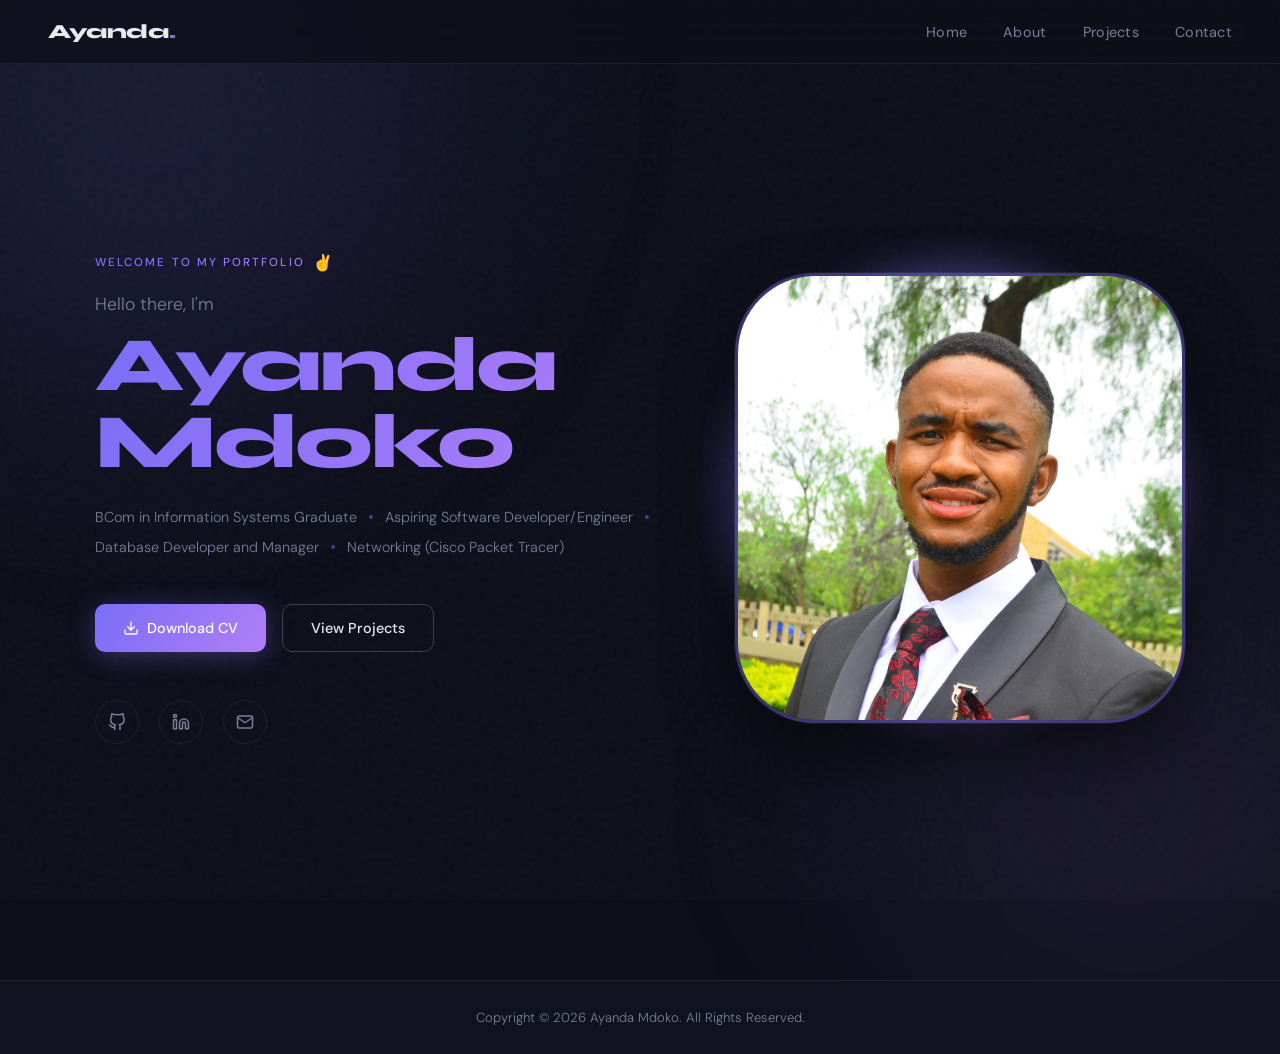
==== index.html @ dafb2702 "first commit" ====
<!DOCTYPE html>
<html lang="en">
<head>
  <meta charset="UTF-8" />
  <meta name="viewport" content="width=device-width, initial-scale=1.0"/>
  <title>Ayanda Mdoko — Portfolio</title>
  <link rel="preconnect" href="https://fonts.googleapis.com">
  <link rel="preconnect" href="https://fonts.gstatic.com" crossorigin>
  <link href="https://fonts.googleapis.com/css2?family=Syne:wght@400;700;800&family=DM+Sans:wght@300;400;500&display=swap" rel="stylesheet">
  <link rel="stylesheet" href="style.css" />
</head>
<body>

  <div class="blob blob-1"></div>
  <div class="blob blob-2"></div>

  <!-- NAV -->
  <nav>
    <a href="#" class="nav-logo">Ayanda<span>.</span></a>
    <button class="menu-toggle" type="button" aria-label="Open navigation menu" aria-expanded="false">
      <span></span>
      <span></span>
      <span></span>
    </button>
    <ul class="nav-links">
      <li><a href="#">Home</a></li>
      <li><a href="about.html">About</a></li>
      <li><a href="projects.html">Projects</a></li>
      <li><a href="contact.html">Contact</a></li>
    </ul>
  </nav>

  <!-- HERO -->
  <section class="hero">

    <!-- Left: text -->
    <div class="hero-content">
      <p class="hero-tag">Welcome to my portfolio <span class="wave">✌️</span></p>
      <p class="hero-greeting">Hello there, I'm</p>
      <h1 class="hero-name">Ayanda Mdoko</h1>
      <div class="hero-roles">
        <span>BCom in Information Systems Graduate</span>
        <span class="dot"></span>
        <span>Aspiring Software Developer/Engineer</span>
        <span class="dot"></span>
        <span>Database Developer and Manager</span>
        <span class="dot"></span>
        <span>Networking (Cisco Packet Tracer)</span>
      </div>
      <div class="hero-cta">
        <a href="#" onclick="window.open('./documents/Ayanda Mdoko CV.pdf')" target="_blank" class="btn btn-primary">
          <svg xmlns="http://www.w3.org/2000/svg" viewBox="0 0 24 24" fill="none" stroke="currentColor" stroke-width="2" stroke-linecap="round" stroke-linejoin="round">
            <path d="M21 15v4a2 2 0 0 1-2 2H5a2 2 0 0 1-2-2v-4"/><polyline points="7 10 12 15 17 10"/><line x1="12" y1="15" x2="12" y2="3"/>
          </svg>
          Download CV
        </a>
        <a href="projects.html" class="btn btn-secondary">View Projects</a>
      </div>
      <div class="hero-socials">
        <a href="#" aria-label="GitHub" onclick="location.href='https://github.com/AyandaMdoko'" target="_blank">
          <svg xmlns="http://www.w3.org/2000/svg" viewBox="0 0 24 24" fill="none" stroke="currentColor" stroke-width="2" stroke-linecap="round" stroke-linejoin="round">
            <path d="M9 19c-5 1.5-5-2.5-7-3m14 6v-3.87a3.37 3.37 0 0 0-.94-2.61c3.14-.35 6.44-1.54 6.44-7A5.44 5.44 0 0 0 20 4.77 5.07 5.07 0 0 0 19.91 1S18.73.65 16 2.48a13.38 13.38 0 0 0-7 0C6.27.65 5.09 1 5.09 1A5.07 5.07 0 0 0 5 4.77a5.44 5.44 0 0 0-1.5 3.78c0 5.42 3.3 6.61 6.44 7A3.37 3.37 0 0 0 9 18.13V22"/>
          </svg>
        </a>
        <a href="#" aria-label="LinkedIn"  onclick="location.href='http://www.linkedin.com/in/ayanda-mdoko-454981299'" target="_blank">
          <svg xmlns="http://www.w3.org/2000/svg" viewBox="0 0 24 24" fill="none" stroke="currentColor" stroke-width="2" stroke-linecap="round" stroke-linejoin="round">
            <path d="M16 8a6 6 0 0 1 6 6v7h-4v-7a2 2 0 0 0-2-2 2 2 0 0 0-2 2v7h-4v-7a6 6 0 0 1 6-6z"/><rect x="2" y="9" width="4" height="12"/><circle cx="4" cy="4" r="2"/>
          </svg>
        </a>
        <a href="mailto:mdokoayanda@gmail.com" aria-label="Email">
          <svg xmlns="http://www.w3.org/2000/svg" viewBox="0 0 24 24" fill="none" stroke="currentColor" stroke-width="2" stroke-linecap="round" stroke-linejoin="round">
            <path d="M4 4h16c1.1 0 2 .9 2 2v12c0 1.1-.9 2-2 2H4c-1.1 0-2-.9-2-2V6c0-1.1.9-2 2-2z"/><polyline points="22,6 12,13 2,6"/>
          </svg>
        </a>
      </div>
    </div>

    <!-- Right: floating photo -->
    <div class="hero-photo-wrap">
      <img class="hero-photo" src="./images/Profile (2).jpg" alt="Profile picture" />
    </div>

  </section>

  <!-- FOOTER -->
  <footer>
    <p>Copyright &copy; 2026 Ayanda Mdoko. All Rights Reserved.</p>
  </footer>

  <!-- Intersection Observer for active nav links + Parallax blobs -->
  <script>
    const sections = document.querySelectorAll('section[id]');
    const navLinks = document.querySelectorAll('.nav-links a');
    const observer = new IntersectionObserver(entries => {
      entries.forEach(entry => {
        if (entry.isIntersecting) {
          navLinks.forEach(a => a.style.color = '');
          const active = document.querySelector(`.nav-links a[href="#${entry.target.id}"]`);
          if (active) active.style.color = 'var(--text)';
        }
      });
    }, { threshold: 0.5 });
    sections.forEach(s => observer.observe(s));

    document.addEventListener('mousemove', e => {
      const cx = (e.clientX / window.innerWidth  - 0.5) * 30;
      const cy = (e.clientY / window.innerHeight - 0.5) * 30;
      document.querySelector('.blob-1').style.transform = `translate(${cx}px, ${cy}px)`;
      document.querySelector('.blob-2').style.transform = `translate(${-cx}px, ${-cy}px)`;
    });
  </script>
  <script src="nav.js"></script>
</body>
</html>
---- style.css ----
*, *::before, *::after { box-sizing: border-box; margin: 0; padding: 0; }

    :root {
        --bg:        #0d0f1a;
        --bg2:       #10121f;
        --border:    rgba(255,255,255,0.07);
        --text:      #e8eaf0;
        --muted:     #7a7f9a;
        --accent1:   #7b6ef6;
        --accent2:   #b07ef8;
        --grad:      linear-gradient(120deg, var(--accent1), var(--accent2));
        --nav-h:     64px;
    }

    html { scroll-behavior: smooth; }

    body {
        background: var(--bg);
        color: var(--text);
        font-family: 'DM Sans', sans-serif;
        font-weight: 300;
        min-height: 100vh;
         margin: 0;
    padding: calc(var(--nav-h) + 16px) 0 0;
        overflow-x: hidden;
        
    }

    /* Noise overlay */
    body::before {
        content: '';
        position: fixed; inset: 0;
        background-image: url("data:image/svg+xml,%3Csvg viewBox='0 0 200 200' xmlns='http://www.w3.org/2000/svg'%3E%3Cfilter id='n'%3E%3CfeTurbulence type='fractalNoise' baseFrequency='0.9' numOctaves='4' stitchTiles='stitch'/%3E%3C/filter%3E%3Crect width='100%25' height='100%25' filter='url(%23n)' opacity='1'/%3E%3C/svg%3E");
        opacity: 0.03;
        pointer-events: none;
        z-index: 0;
    }

    /* Glow blobs */
    .blob {
        position: fixed;
        border-radius: 50%;
        filter: blur(120px);
        pointer-events: none;
        z-index: 0;
        animation: drift 12s ease-in-out infinite alternate;
    }
    .blob-1 { width: 600px; height: 600px; background: rgba(123,110,246,0.12); top: -200px; left: -150px; }
    .blob-2 { width: 500px; height: 500px; background: rgba(176,126,248,0.08); bottom: -150px; right: -100px; animation-delay: -6s; }
    @keyframes drift {
        from { transform: translate(0,0) scale(1); }
        to   { transform: translate(30px,20px) scale(1.05); }
    }

    /* NAV */
    nav {
        position: fixed; top: 0; left: 0; right: 0;
        height: var(--nav-h);
        display: flex; align-items: center; justify-content: space-between;
        padding: 0 48px;
        background: rgba(13,15,26,0.8);
        backdrop-filter: blur(18px);
        border-bottom: 1px solid var(--border);
        z-index: 100;
    }
    .nav-logo {
        font-family: 'Syne', sans-serif; font-weight: 800; font-size: 1.25rem;
        color: var(--text); text-decoration: none; letter-spacing: -0.02em;
    }
    .nav-logo span { color: var(--accent1); }
    .nav-links { display: flex; gap: 36px; list-style: none; }
    .nav-links a {
        color: var(--muted); text-decoration: none; font-size: 0.9rem;
        font-weight: 400; letter-spacing: 0.02em; position: relative; transition: color 0.25s;
    }
    .nav-links a::after {
        content: ''; position: absolute; bottom: -4px; left: 0; right: 0;
        height: 1px; background: var(--grad); transform: scaleX(0);
        transform-origin: left; transition: transform 0.25s;
    }
    .nav-links a:hover { color: var(--text); }
    .nav-links a:hover::after { transform: scaleX(1); }

    .menu-toggle {
        display: none;
        width: 44px;
        height: 44px;
        align-items: center;
        justify-content: center;
        flex-direction: column;
        gap: 5px;
        background: transparent;
        border: 1px solid var(--border);
        border-radius: 8px;
        color: var(--text);
        cursor: pointer;
    }

    .menu-toggle span {
        width: 20px;
        height: 2px;
        border-radius: 999px;
        background: currentColor;
        transition: transform 0.25s, opacity 0.25s;
    }

    nav.nav-open .menu-toggle span:nth-child(1) {
        transform: translateY(7px) rotate(45deg);
    }

    nav.nav-open .menu-toggle span:nth-child(2) {
        opacity: 0;
    }

    nav.nav-open .menu-toggle span:nth-child(3) {
        transform: translateY(-7px) rotate(-45deg);
    }


    
    /* HERO — two-column layout */
    .hero {
        position: relative;
        min-height: 100vh;
        display: flex; align-items: center; justify-content: center;
        padding: 16px 80px 80px;
        gap: 80px;
        z-index: 1;
    }

    /* Left: text content */
    .hero-content {
        display: flex; flex-direction: column;
        align-items: flex-start;
        flex: 1;
        max-width: 560px;
    }

    .hero-tag {
        display: inline-flex; align-items: center; gap: 8px;
        font-size: 0.72rem; font-weight: 500; letter-spacing: 0.18em;
        text-transform: uppercase;
        background: var(--grad); -webkit-background-clip: text;
        -webkit-text-fill-color: transparent; background-clip: text;
        margin-bottom: 20px;
        opacity: 0; animation: fadeUp 0.7s 0.2s forwards;
    }
    .hero-tag .wave { -webkit-text-fill-color: initial; font-size: 1rem; }

    .hero-greeting {
        font-size: 1.1rem; color: var(--muted); font-weight: 300;
        margin-bottom: 12px;
        opacity: 0; animation: fadeUp 0.7s 0.4s forwards;
    }

    .hero-name {
        font-family: 'Syne', sans-serif; font-weight: 800;
        font-size: clamp(2.8rem, 6vw, 5.5rem);
        line-height: 1; letter-spacing: -0.03em;
        background: var(--grad); -webkit-background-clip: text;
        -webkit-text-fill-color: transparent; background-clip: text;
        margin-bottom: 28px;
        opacity: 0; animation: fadeUp 0.7s 0.55s forwards;
    }

    .hero-roles {
        display: flex; align-items: center; gap: 12px;
        flex-wrap: wrap;
        color: var(--muted); font-size: 0.9rem;
        margin-bottom: 48px;
        opacity: 0; animation: fadeUp 0.7s 0.7s forwards;
    }
    .hero-roles .dot {
        width: 4px; height: 4px; border-radius: 50%;
        background: var(--accent1); opacity: 0.5; flex-shrink: 0;
    }

    .hero-cta {
        display: flex; gap: 16px; flex-wrap: wrap;
        margin-bottom: 48px;
        opacity: 0; animation: fadeUp 0.7s 0.85s forwards;
    }

    .btn {
        display: inline-flex; align-items: center; gap: 8px;
        padding: 14px 28px; border-radius: 10px;
        font-family: 'DM Sans', sans-serif; font-size: 0.9rem; font-weight: 500;
        cursor: pointer; text-decoration: none;
        transition: transform 0.2s, box-shadow 0.2s; border: none;
    }
    .btn:hover { transform: translateY(-2px); }
    .btn:active { transform: translateY(0); }
    .btn-primary { background: var(--grad); color: #fff; box-shadow: 0 4px 24px rgba(123,110,246,0.35); }
    .btn-primary:hover { box-shadow: 0 8px 32px rgba(123,110,246,0.5); }
    .btn-secondary { background: transparent; color: var(--text); border: 1px solid rgba(255,255,255,0.2); }
    .btn-secondary:hover { border-color: rgba(255,255,255,0.4); background: rgba(255,255,255,0.04); }
    .btn svg { width: 16px; height: 16px; }

    .hero-socials {
        display: flex; gap: 20px;
        opacity: 0; animation: fadeUp 0.7s 1s forwards;
    }
    .hero-socials a {
        display: flex; align-items: center; justify-content: center;
        width: 44px; height: 44px; border-radius: 50%;
        border: 1px solid var(--border); color: var(--muted);
        text-decoration: none;
        transition: color 0.2s, border-color 0.2s, background 0.2s, transform 0.2s;
    }
    .hero-socials a:hover {
        color: var(--text); border-color: rgba(123,110,246,0.5);
        background: rgba(123,110,246,0.08); transform: translateY(-3px);
    }
    .hero-socials svg { width: 18px; height: 18px; }

    /* Right: floating photo */
    .hero-photo-wrap {
        flex-shrink: 0;
        position: relative;
        opacity: 0;
        height:450px;
        width: 450px;
        border-radius: 70%;
        animation: fadeUp 0.8s 0.6s forwards;
    }

    /* Glowing ring behind the photo */
    .hero-photo-wrap::before {
        content: '';
        position: absolute;
        inset: -6px;
        height: 450px;
         width: 450px;
        border-radius: 70%;
        background: var(--grad);
        filter: blur(20px);
        opacity: 0.45;
        z-index: 0;
        animation: pulseRing 4s ease-in-out infinite alternate;
    }
    @keyframes pulseRing {
        from { opacity: 0.3; transform: scale(0.97); }
        to   { opacity: 0.6; transform: scale(1.03); }
    }

    .hero-photo {
        position: relative; z-index: 1;
        height: 450px;
        width: 450px;
        border-radius: 80px;
        object-fit: cover;
        object-position: center top;
        border: 3px solid rgba(123,110,246,0.4);
        box-shadow: 0 0 0 1px rgba(255,255,255,0.06), 0 32px 64px rgba(0,0,0,0.5);
        animation: float 6s ease-in-out infinite;
    }
    @keyframes float {
        0%, 100% { transform: translateY(0px); }
        50%       { transform: translateY(-14px); }
    }

    /* FOOTER */
    footer {
        position: relative; z-index: 1;
        border-top: 1px solid var(--border);
        padding: 28px 48px; text-align: center;
        color: var(--muted); font-size: 0.82rem;
        background: var(--bg2);
    }

    /* Animations */
    @keyframes fadeUp {
        from { opacity: 0; transform: translateY(22px); }
        to   { opacity: 1; transform: translateY(0); }
    }

    /* Responsive */
    @media (max-width: 900px) {
        nav {
            padding: 0 20px;
        }

        .menu-toggle {
            display: inline-flex;
        }

        .nav-links {
            position: absolute;
            top: var(--nav-h);
            left: 0;
            right: 0;
            display: flex;
            flex-direction: column;
            gap: 0;
            padding: 12px 20px 18px;
            background: rgba(13,15,26,0.96);
            border-bottom: 1px solid var(--border);
            box-shadow: 0 24px 40px rgba(0,0,0,0.28);
            transform: translateY(-140%);
            opacity: 0;
            pointer-events: none;
            transition: transform 0.25s, opacity 0.25s;
        }

        nav.nav-open .nav-links {
            transform: translateY(0);
            opacity: 1;
            pointer-events: auto;
        }

        .nav-links li {
            width: 100%;
        }

        .nav-links a {
            display: block;
            padding: 14px 0;
            font-size: 1rem;
        }

        .hero { flex-direction: column-reverse; padding: 16px 24px 60px; gap: 48px; text-align: center; }
        .hero-content { align-items: center; }
        .hero-roles { justify-content: center; }
        .hero-photo,
        .hero-photo-wrap,
        .hero-photo-wrap::before {
            width: min(500px, 82vw);
            height: min(500px, 82vw);
        }
    }
    @media (max-width: 600px) {
        nav { padding: 0 20px; }
        .nav-links { gap: 20px; }
        .nav-links a { font-size: 0.8rem; 
    }
 }

/*---------About section--------*/
#about {
    max-width: 800px;
    margin: 24px auto;
    padding: 20px;
    background-color: #090e32;
    border-radius: 10px;
    border: 1px solid #444;
    text-align: center;
    box-shadow: 0 0 10px rgba(0, 0, 0, 0.1);
}

.title {
    text-align: center;
    color: #fff;
    font-size: 3rem;
    font-weight: 400;
    font-family:'Times New Roman', Times, serif;
}

.section-container {
    display: flex;
    flex-direction: column;
    gap: 16px;
}

.text-container {
    line-height: 1.6;
    color: #e8eaf0;
    padding: 15px;
    text-align: justify;
    font-family: 'Courier New', Courier, monospace;
    font-size: 1rem;
    font-weight: 300;
}

.cert {
    color: #007BFF;
    text-decoration: none;
    transition: color 0.3s, text-decoration 0.3s;
}

.certificates{
    margin-left: 30px;
}

.cert:hover {
    text-decoration: underline;
}

/*---------Projects---------*/

#projects {
  position: relative;
  padding: 1rem 2rem 2rem;
  margin: auto;
}
.project-container{
  display: grid;
  gap: 2rem;
  grid-template-columns: repeat(auto-fit, minmax(300px, 1fr)); /* Adjust to screen size */
  margin-bottom: 2rem;
  margin-top: 2rem;
}
.details-project-container{

  padding: 1.5rem;
  background: rgb(77, 92, 157);
  border-radius: 2rem;
  border: rgb(163, 163, 163) 0.1rem solid;
  text-align: center;
  display: flex;
  flex-direction: column;
  justify-content: center;
  align-items: center;
  transition: transform 0.3s ease,  box-shadow .4s, border .4s; /* Smooth hover effect */

}
.details-project-container:hover{
  transform: scale(1.05); /* Enlarge slightly on hover */
  box-shadow: 0 12px 30px rgba(147,197,253,0.35); border-color:#93c5fd;
  
}
.color-container {
  border-color: rgb(163, 163, 163);
  background: #090e32;
}
.project-title {
    margin: 1rem 0;
    color: rgb(163, 163, 163);
    font-size: 1.4rem;
    font-weight: bold;
    font-family: 'Times New Roman', Times, serif;
}
.project-img {
  border-radius: 2rem;
  width: 50%;
  height: auto; /* Maintain aspect ratio */
  object-fit: cover;
}
.project-btn {
    width: 130px;
    color: white;
    text-align: center;
    justify-content: center;
    font-size: medium;
    border-color: rgb(163, 163, 163);
    font-family: 'Times New Roman', Times, serif;
}


/*--------Get in touch-----------*/
   

    /* ── MAIN ── */
    main {
      flex: 1;
      position: relative; z-index: 1;
      padding: 32px 80px 100px;
      display: flex;
      flex-direction: column;
      align-items: center;
      justify-content: center;
      text-align: center;
    }

    /* Section label */
    .section-label {
      display: inline-flex; align-items: center; gap: 10px;
      font-size: 0.82rem; font-weight: 600; letter-spacing: 0.2em;
      text-transform: uppercase;
      background: var(--grad); -webkit-background-clip: text;
      -webkit-text-fill-color: transparent; background-clip: text;
      margin-bottom: 16px;
      align-self: flex-start;
      margin-left: 14%;
    }

    /* Section title */
    .section-title {
      font-family: 'Syne', sans-serif; font-weight: 800;
      font-size: clamp(1.7rem, 4vw, 2rem);
      line-height: 1.1; letter-spacing: -0.03em;
      color: var(--text);
      margin-bottom: 12px;
      position: relative;
      display: inline-block;
      align-self: flex-start;
      text-align: left;
      margin-left: 14%;
    }
    /* Underline accent */
    .section-title::after {
      content: '';
      position: absolute;
      bottom: -10px; left: 0;
      width: 80px; height: 3px;
      background: var(--grad);
      border-radius: 2px;
      margin-left: 0%;
    }

    .section-subtitle {
      color: var(--muted); font-size: 0.95rem;
      margin-top: 28px; margin-bottom: 60px;
      align-self: flex-start;
      text-align: left;
      margin-left: 14%;
    }

    /* ── CONTACT CARDS ── */
    .contact-grid {
      display: grid;
      grid-template-columns: repeat(3, 1fr);
      gap: 24px;
      width: 100%;
      max-width: 1000px;
      margin: 0 auto;
      
    }

    .contact-card {
      background: var(--card);
      border: 1px solid var(--border);
      border-radius: 18px;
      padding: 44px 28px 36px;
      display: flex; flex-direction: column;
      align-items: center; text-align: center;
      text-decoration: none;
      transition: border-color 0.3s, transform 0.3s, box-shadow 0.3s, background 0.3s;
      opacity: 0;
      animation: fadeUp 0.6s forwards;
    }
    .contact-card:nth-child(1) { animation-delay: 0.1s; }
    .contact-card:nth-child(2) { animation-delay: 0.25s; }
    .contact-card:nth-child(3) { animation-delay: 0.4s; }

    .contact-card:hover {
      border-color: rgba(123,110,246,0.45);
      background: rgba(123,110,246,0.06);
      transform: translateY(-8px);
      box-shadow: 0 24px 48px rgba(0,0,0,0.35);
    }

    /* Icon circle */
    .contact-icon {
      width: 64px; height: 64px;
      border-radius: 50%;
      background: rgba(255,255,255,0.08);
      display: flex; align-items: center; justify-content: center;
      margin-bottom: 24px;
      box-shadow: 0 8px 24px rgba(123,110,246,0.35);
      transition: box-shadow 0.3s, transform 0.3s;
      overflow: hidden;
      animation: float 5s ease-in-out infinite;
    }
    .contact-card:hover .contact-icon {
      box-shadow: 0 12px 32px rgba(123,110,246,0.55);
      transform: scale(1.08);
    }
    .contact-icon img {
      width: 100%;
      height: 100%;
      object-fit: cover;
    }

    .contact-type {
      font-size: 0.7rem; font-weight: 600; letter-spacing: 0.16em;
      text-transform: uppercase; color: var(--muted);
      margin-bottom: 12px;
    }

    .contact-value {
      font-family: 'Syne', sans-serif; font-weight: 700;
      font-size: 1rem; color: var(--text);
      line-height: 1.4;
      transition: color 0.2s;
    }
    .contact-card:hover .contact-value { color: var(--accent2); }

    @media (max-width: 900px) {
      main {
        padding: 32px 24px 80px;
      }

      .contact-grid {
        grid-template-columns: 1fr;
        max-width: 420px;
      }
    }
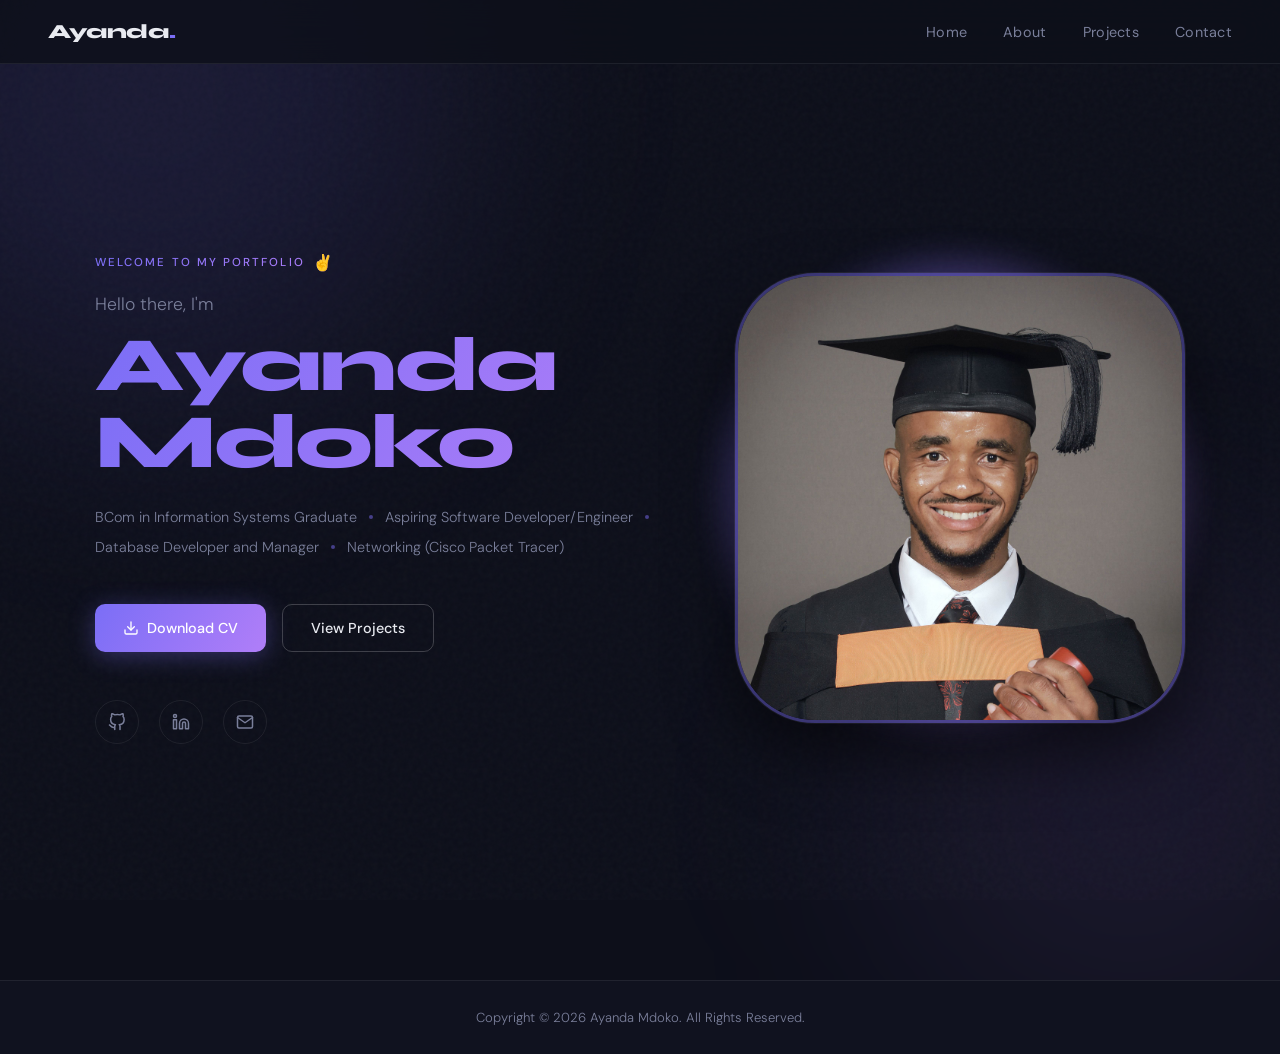
==== commit 12b51f57: "second commit" ====
--- a/index.html
+++ b/index.html
@@ -77,7 +77,7 @@
 
     <!-- Right: floating photo -->
     <div class="hero-photo-wrap">
-      <img class="hero-photo" src="./images/Profile (2).jpg" alt="Profile picture" />
+      <img class="hero-photo" src="./images/profile picture.jpg" alt="Profile picture" />
     </div>
 
   </section>
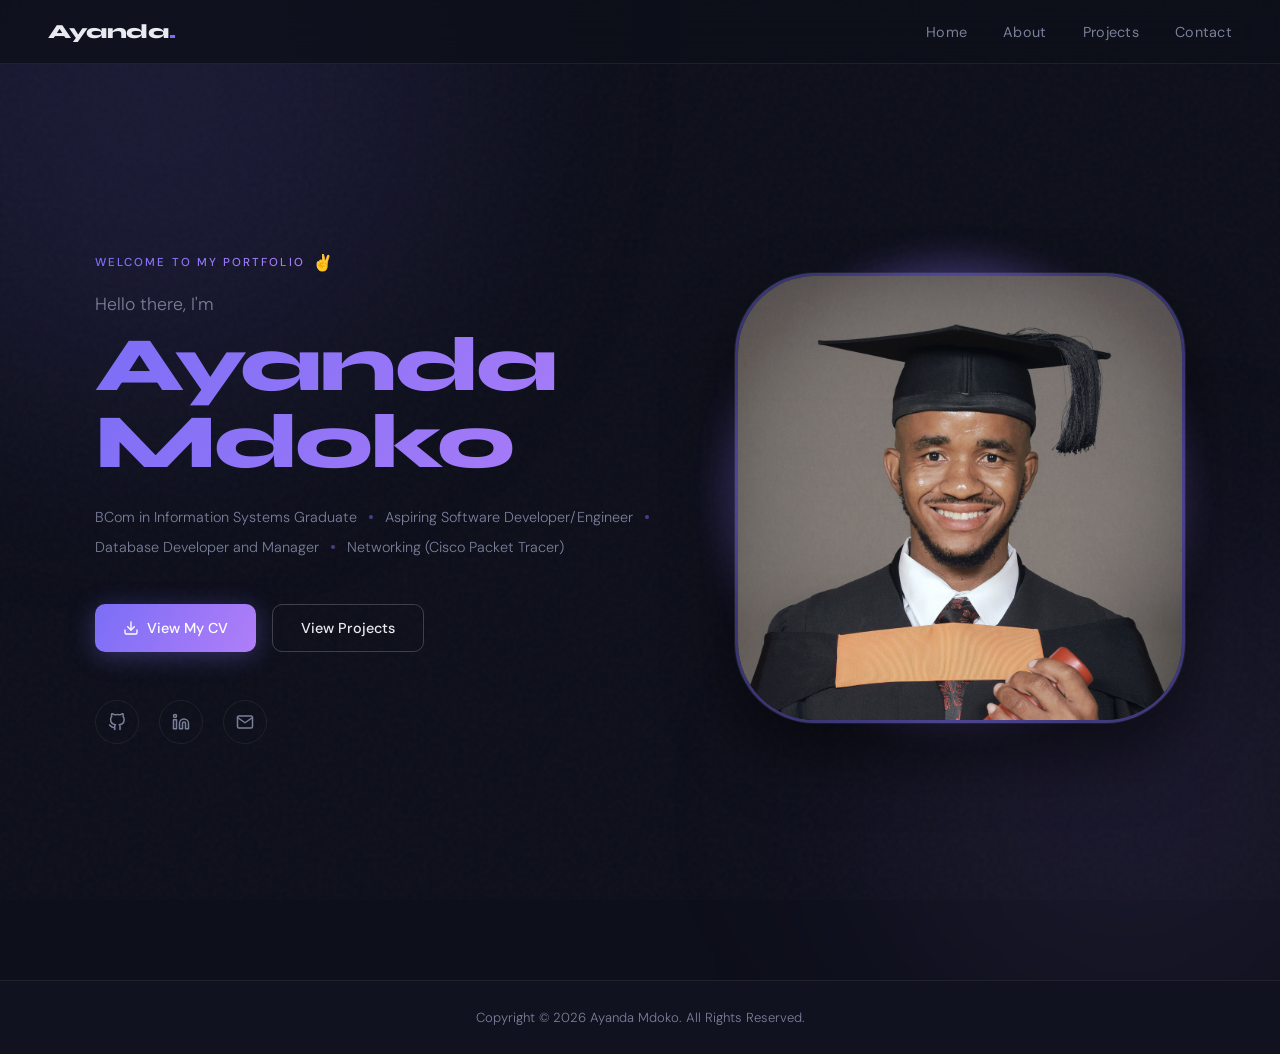
==== commit 82dcce7b: "updates" ====
--- a/index.html
+++ b/index.html
@@ -52,7 +52,7 @@
           <svg xmlns="http://www.w3.org/2000/svg" viewBox="0 0 24 24" fill="none" stroke="currentColor" stroke-width="2" stroke-linecap="round" stroke-linejoin="round">
             <path d="M21 15v4a2 2 0 0 1-2 2H5a2 2 0 0 1-2-2v-4"/><polyline points="7 10 12 15 17 10"/><line x1="12" y1="15" x2="12" y2="3"/>
           </svg>
-          Download CV
+          View My CV
         </a>
         <a href="projects.html" class="btn btn-secondary">View Projects</a>
       </div>
--- a/style.css
+++ b/style.css
@@ -436,6 +436,47 @@
   height: auto; /* Maintain aspect ratio */
   object-fit: cover;
 }
+.research-visual {
+  width: 50%;
+  min-width: 170px;
+  aspect-ratio: 4 / 3;
+  border-radius: 2rem;
+  background:
+    linear-gradient(135deg, rgba(147,197,253,0.28), rgba(255,255,255,0.05)),
+    #111a45;
+  border: 1px solid rgba(147,197,253,0.45);
+  display: flex;
+  flex-direction: column;
+  align-items: center;
+  justify-content: center;
+  gap: 0.45rem;
+  color: #fff;
+  box-shadow: inset 0 0 40px rgba(147,197,253,0.14);
+}
+.research-visual span {
+  font-family: 'Syne', sans-serif;
+  font-size: 3rem;
+  font-weight: 800;
+}
+.research-visual small {
+  max-width: 130px;
+  color: rgb(210, 218, 245);
+  font-size: 0.82rem;
+  line-height: 1.2;
+}
+.project-meta {
+  margin: 0 0 0.75rem;
+  color: #93c5fd;
+  font-size: 0.95rem;
+  font-weight: 500;
+}
+.project-description {
+  margin: 0 0 1.25rem;
+  max-width: 34rem;
+  color: rgb(210, 218, 245);
+  font-size: 0.95rem;
+  line-height: 1.5;
+}
 .project-btn {
     width: 130px;
     color: white;
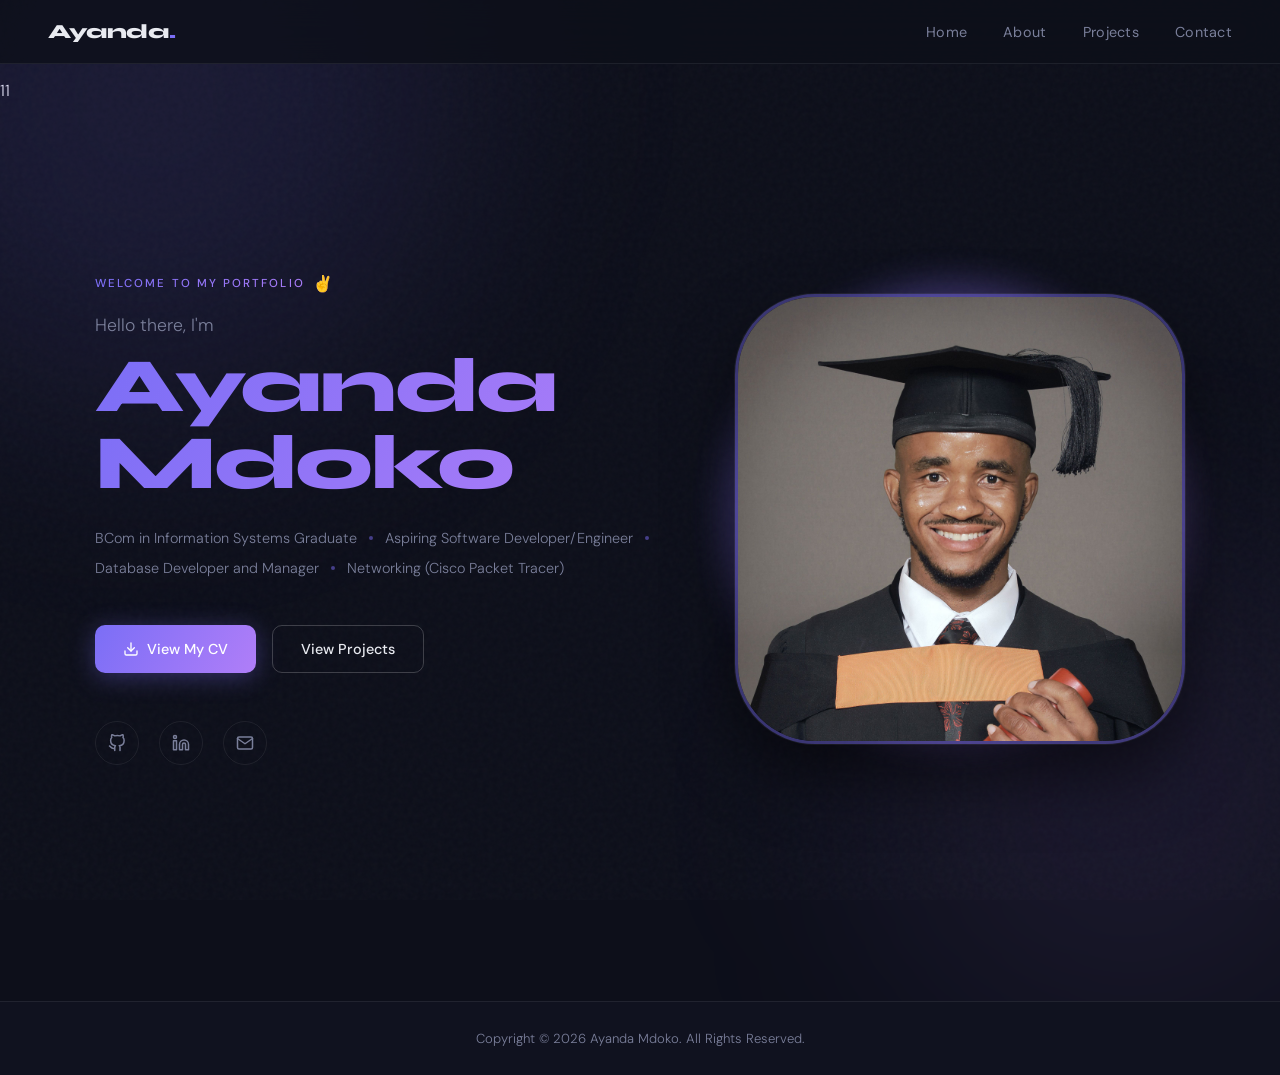
==== commit ca53cb19: "Fix CV link in index.html Updated the CV file link to use the correct filename." ====
--- a/index.html
+++ b/index.html
@@ -1,4 +1,4 @@
-<!DOCTYPE html>
+11<!DOCTYPE html>
 <html lang="en">
 <head>
   <meta charset="UTF-8" />
@@ -48,7 +48,7 @@
         <span>Networking (Cisco Packet Tracer)</span>
       </div>
       <div class="hero-cta">
-        <a href="#" onclick="window.open('./documents/Ayanda Mdoko CV.pdf')" target="_blank" class="btn btn-primary">
+        <a href="#" onclick="window.open('./documents/Ayanda Mdoko_CV.pdf')" target="_blank" class="btn btn-primary">
           <svg xmlns="http://www.w3.org/2000/svg" viewBox="0 0 24 24" fill="none" stroke="currentColor" stroke-width="2" stroke-linecap="round" stroke-linejoin="round">
             <path d="M21 15v4a2 2 0 0 1-2 2H5a2 2 0 0 1-2-2v-4"/><polyline points="7 10 12 15 17 10"/><line x1="12" y1="15" x2="12" y2="3"/>
           </svg>
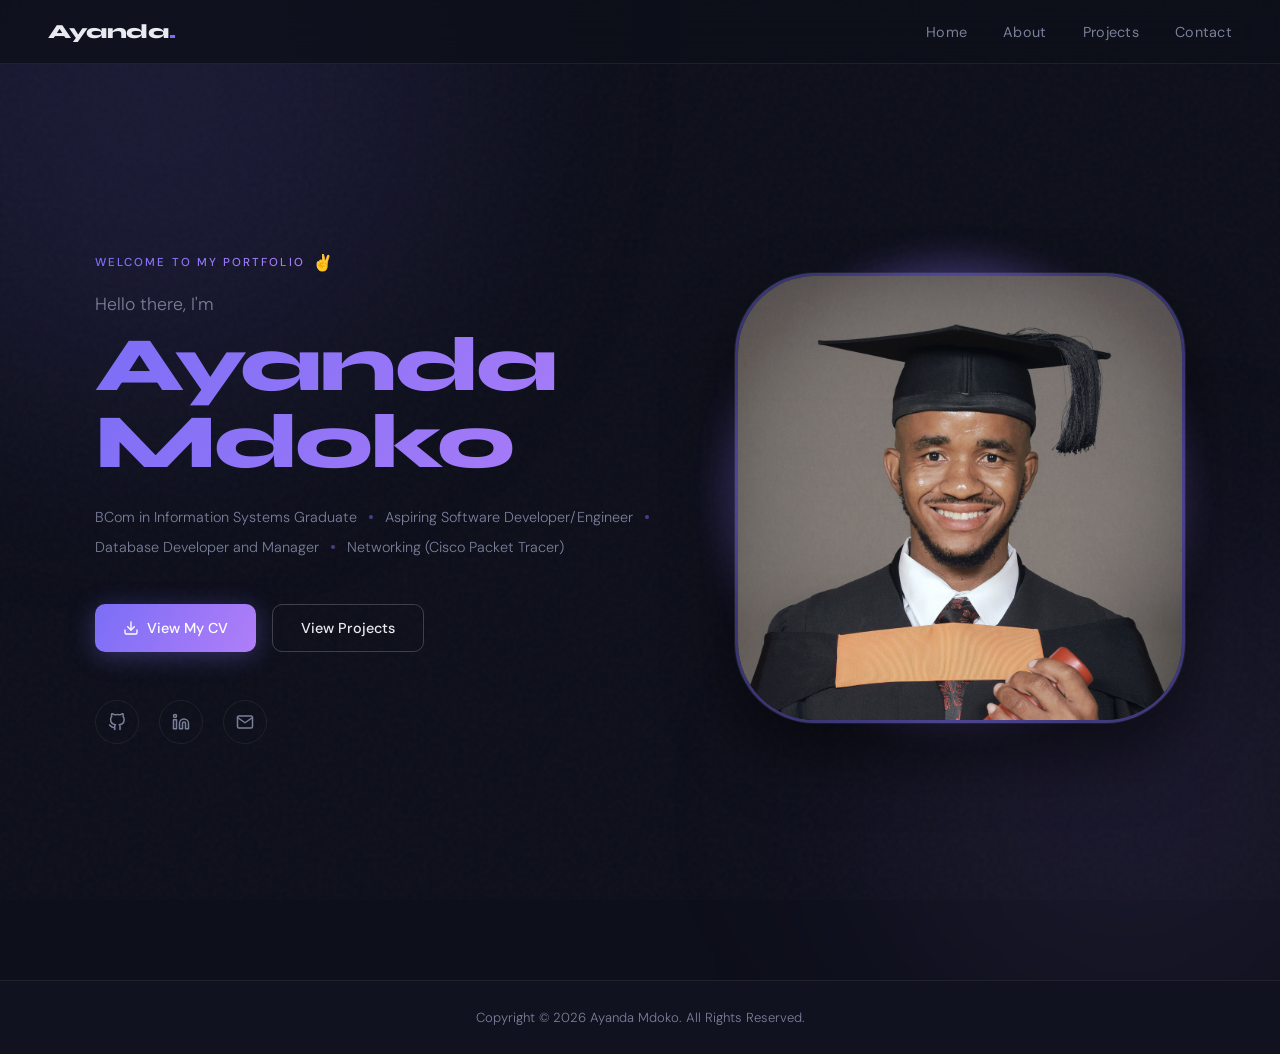
==== commit 469e92ce: "Updates" ====
--- a/index.html
+++ b/index.html
@@ -1,4 +1,4 @@
-11<!DOCTYPE html>
+<!DOCTYPE html>
 <html lang="en">
 <head>
   <meta charset="UTF-8" />
--- a/style.css
+++ b/style.css
@@ -391,18 +391,19 @@
 #projects {
   position: relative;
   padding: 1rem 2rem 2rem;
-  margin: auto;
+  max-width: 1100px;
+  margin: 0 auto;
 }
 .project-container{
   display: grid;
-  gap: 2rem;
-  grid-template-columns: repeat(auto-fit, minmax(300px, 1fr)); /* Adjust to screen size */
+  gap: 1.5rem;
+  grid-template-columns: repeat(2, minmax(0, 1fr));
   margin-bottom: 2rem;
   margin-top: 2rem;
 }
 .details-project-container{
 
-  padding: 1.5rem;
+  padding: 1.1rem;
   background: rgb(77, 92, 157);
   border-radius: 2rem;
   border: rgb(163, 163, 163) 0.1rem solid;
@@ -424,15 +425,15 @@
   background: #090e32;
 }
 .project-title {
-    margin: 1rem 0;
+    margin: 0.75rem 0;
     color: rgb(163, 163, 163);
-    font-size: 1.4rem;
+    font-size: 1.2rem;
     font-weight: bold;
     font-family: 'Times New Roman', Times, serif;
 }
 .project-img {
   border-radius: 2rem;
-  width: 50%;
+  width: 42%;
   height: auto; /* Maintain aspect ratio */
   object-fit: cover;
 }
@@ -487,6 +488,12 @@
     font-family: 'Times New Roman', Times, serif;
 }
 
+@media screen and (max-width: 600px) {
+  .project-container {
+    grid-template-columns: 1fr;
+  }
+}
+
 
 /*--------Get in touch-----------*/
    
